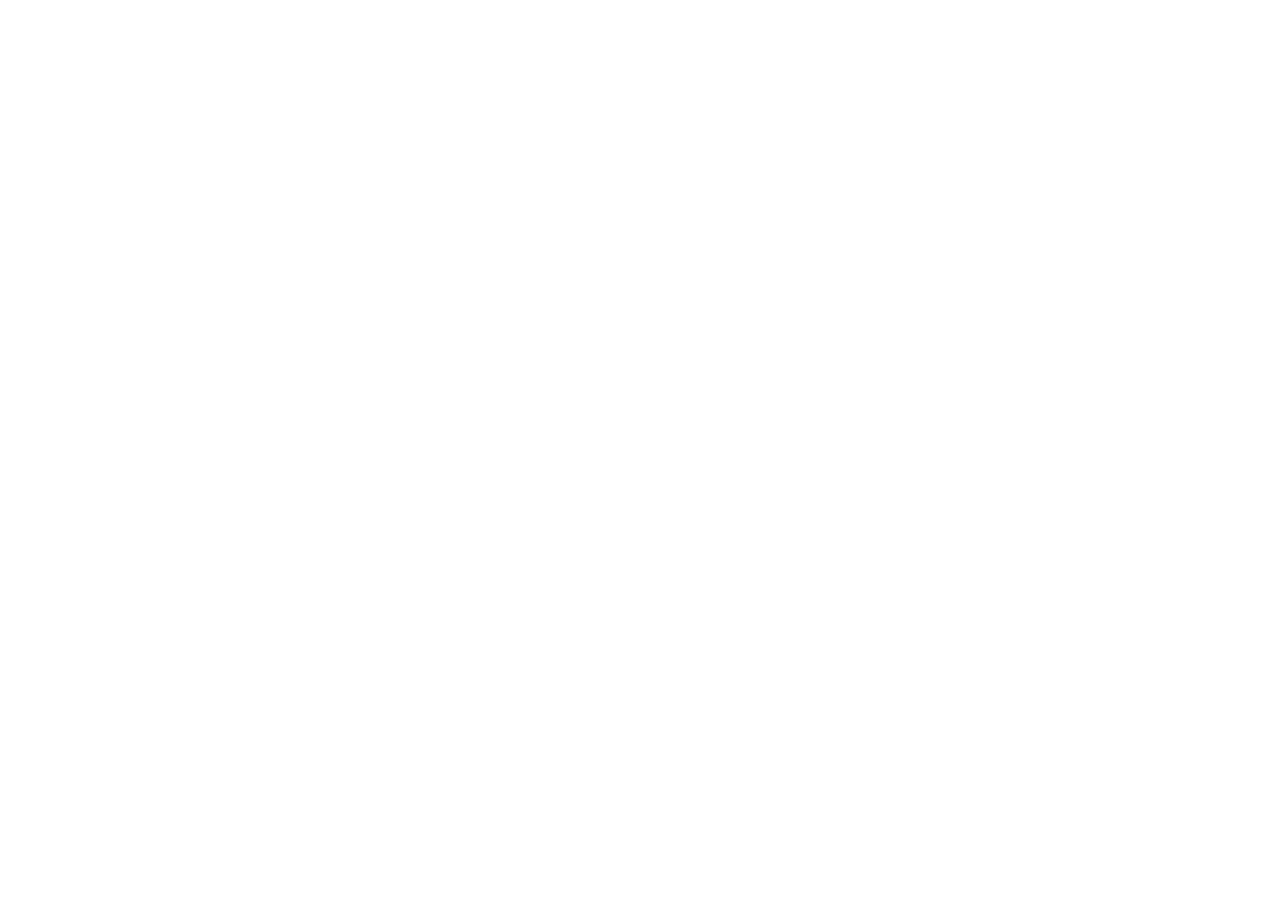
==== index.html @ 0fc43996 "Start:project" ====
<!DOCTYPE html>
<html lang="en">
<head>
    <meta charset="UTF-8">
    <meta name="viewport" content="width=device-width, initial-scale=1.0">
    <title>sign in</title>
    <link rel="stylesheet" href="assets/styles/style.css">
</head>
<body>
    
</body>
</html>
---- assets/styles/style.css ----
* {
    padding: 0;
    margin: 0;
    box-sizing: border-box;
  }
  :root {
    --black: black;
    --stroke: #878787;
    --gray: #ababab;
    --white: white;
    --input-strok: #282828;
  }
  body {
    font-family: "Poppins", sans-serif;
  }
  a {
    text-decoration: none;
  }
  img {
    max-width: 100%;
  }
  .container {
    padding: 0 15px;
    margin: auto;
  }
  @media (min-width: 768px) {
    .container {
      width: 750px;
    }
  }
  @media (min-width: 992px) {
    .container {
      width: 970px;
    }
  }
  @media (min-width: 1200px) {
    .container {
      width: 1170px;
        }}
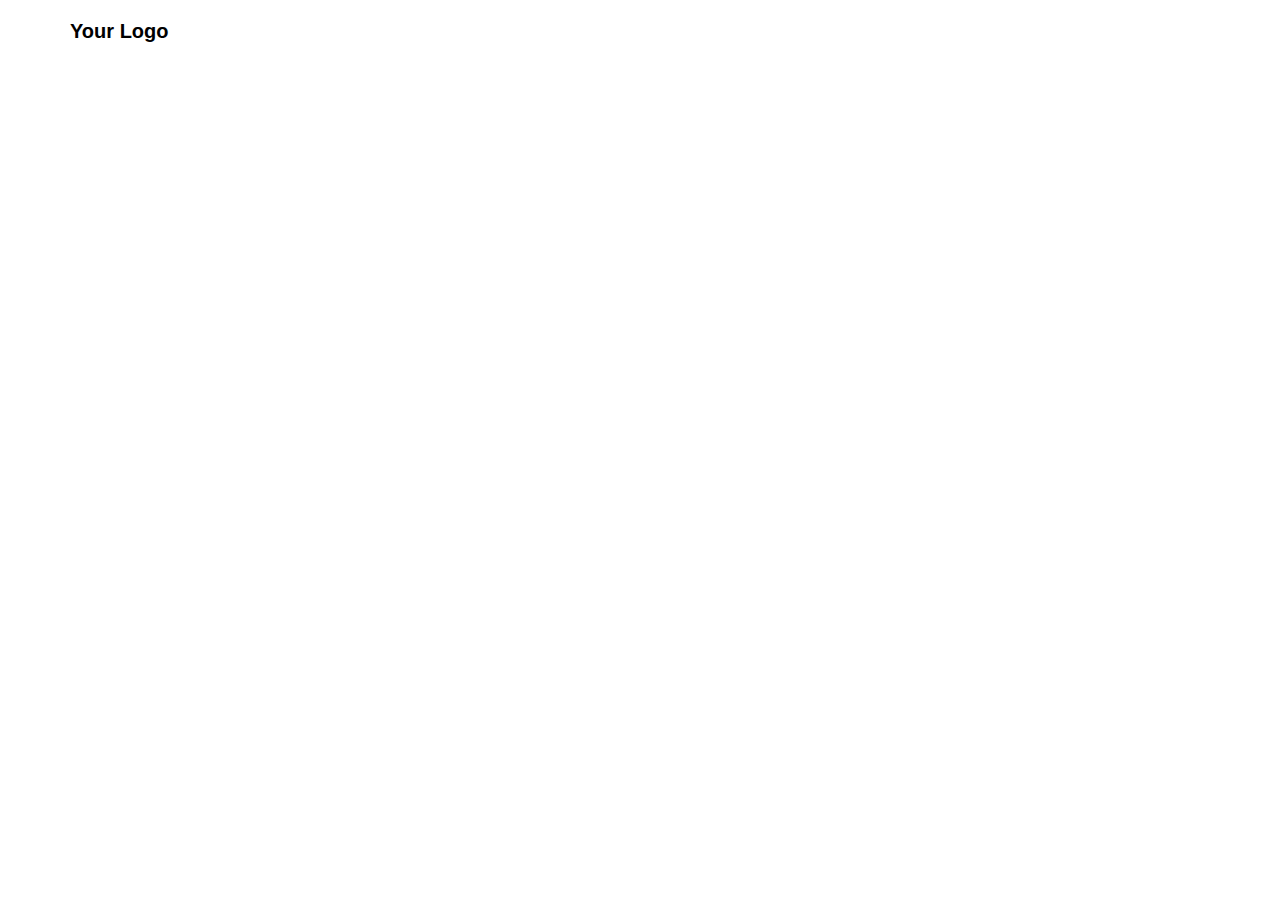
==== commit 019b0834: "Add:Header" ====
--- a/index.html
+++ b/index.html
@@ -7,6 +7,10 @@
     <link rel="stylesheet" href="assets/styles/style.css">
 </head>
 <body>
-    
+     <header>
+    <div class="container">
+      <a href="index.html">Your Logo</a>
+    </div>
+  </header>
 </body>
 </html>--- a/assets/styles/style.css
+++ b/assets/styles/style.css
@@ -36,4 +36,13 @@
   @media (min-width: 1200px) {
     .container {
       width: 1170px;
-        }}+        }}
+
+        header {
+          padding: 20px 0;
+        }
+        header a {
+          font-size: 20px;
+          font-weight: 600;
+          color: var(--black);
+        }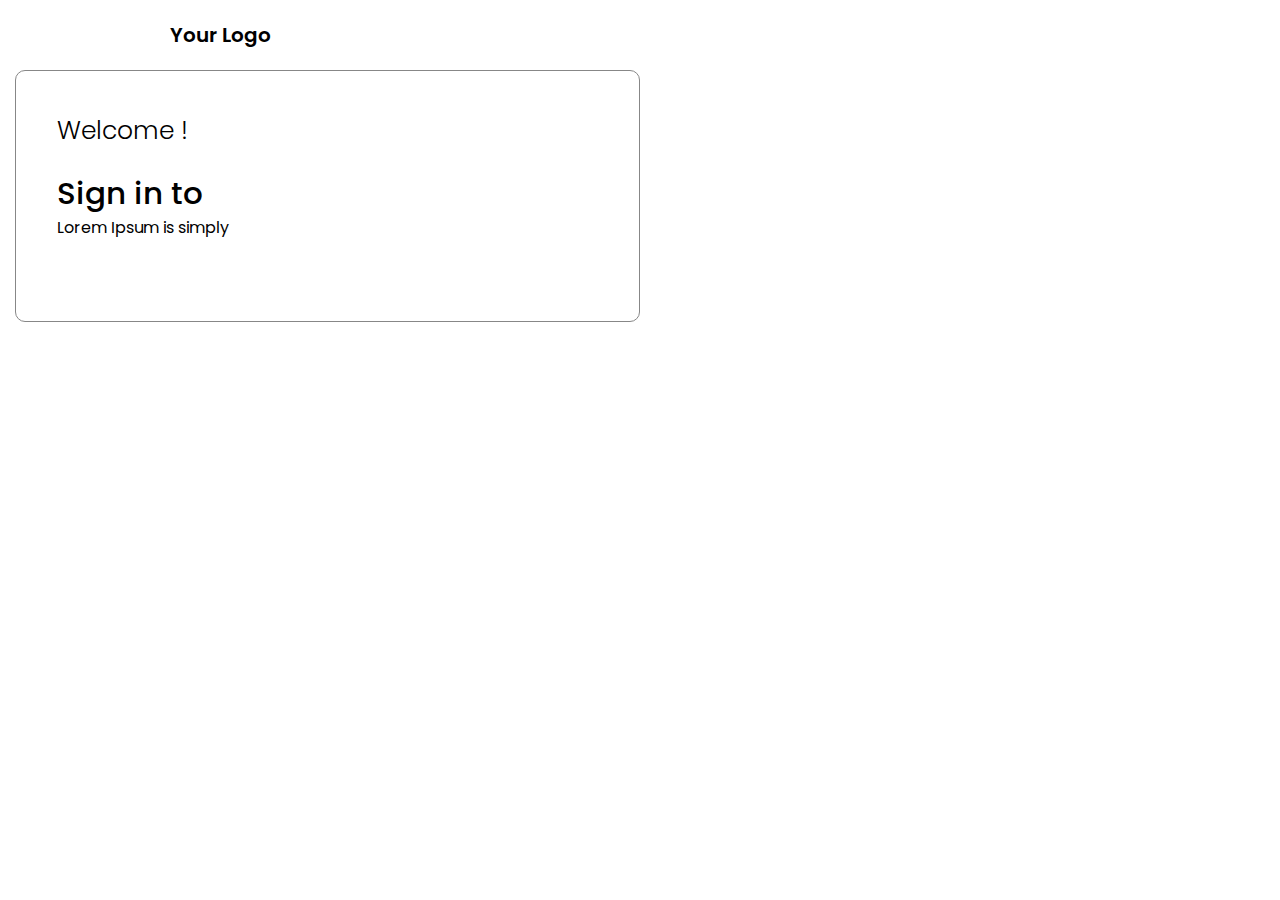
==== commit a52d7c40: "Add:Description" ====
--- a/index.html
+++ b/index.html
@@ -5,6 +5,13 @@
     <meta name="viewport" content="width=device-width, initial-scale=1.0">
     <title>sign in</title>
     <link rel="stylesheet" href="assets/styles/style.css">
+    <link rel="preconnect" href="https://fonts.googleapis.com" />
+    <link rel="preconnect" href="https://fonts.gstatic.com" crossorigin />
+    <link
+      href="https://fonts.googleapis.com/css2?family=Poppins:ital,wght@0,100;0,200;0,300;0,400;0,500;0,600;0,700;0,800;0,900;1,100;1,200;1,300;1,400;1,500;1,600;1,700;1,800;1,900&display=swap"
+      rel="stylesheet"
+    />
+    <link rel="stylesheet" href="assets/styles/main.css" />
 </head>
 <body>
      <header>
@@ -12,5 +19,16 @@
       <a href="index.html">Your Logo</a>
     </div>
   </header>
+  <main>
+    <section>
+  <div class="container">
+    <div class="form">
+        <span class="welcome-message">Welcome !</span>
+            <h1>Sign in to</h1>
+            <p class="desription">Lorem Ipsum is simply</p>
+</div>
+</div>
+</section>
+</main>
 </body>
 </html>--- a/assets/styles/style.css
+++ b/assets/styles/style.css
@@ -33,16 +33,42 @@
       width: 970px;
     }
   }
-  @media (min-width: 1200px) {
-    .container {
-      width: 1170px;
-        }}
-
-        header {
-          padding: 20px 0;
-        }
-        header a {
-          font-size: 20px;
-          font-weight: 600;
-          color: var(--black);
-        }+  @media (max-width: 991px) {
+    section .container {
+      justify-content: center;
+    }}
+    header {
+      padding: 20px 0;
+    }
+    header a {
+      font-size: 20px;
+      font-weight: 600;
+      color: var(--black);
+    }
+    section .container{
+      width: 100%;
+    }
+    section .form {
+      width: 50%;
+      padding: 41px;
+      border: 0.5px solid var(--stroke);
+      border-radius: 10px;
+    }
+    section .welcome-message {
+      display: block;
+      margin-bottom: 20px;
+      font-size: 25px;
+      font-weight: 300;
+      line-height:37.5px;
+    }    
+    section h1{
+      font-weight: 500;
+      font-size: 31px;
+      line-height:46.5px;
+    }
+   .container .form .desription{
+    font-weight: 400;
+    font-size: 16px;
+    line-height: 24px;
+    margin-bottom: 40px;
+   }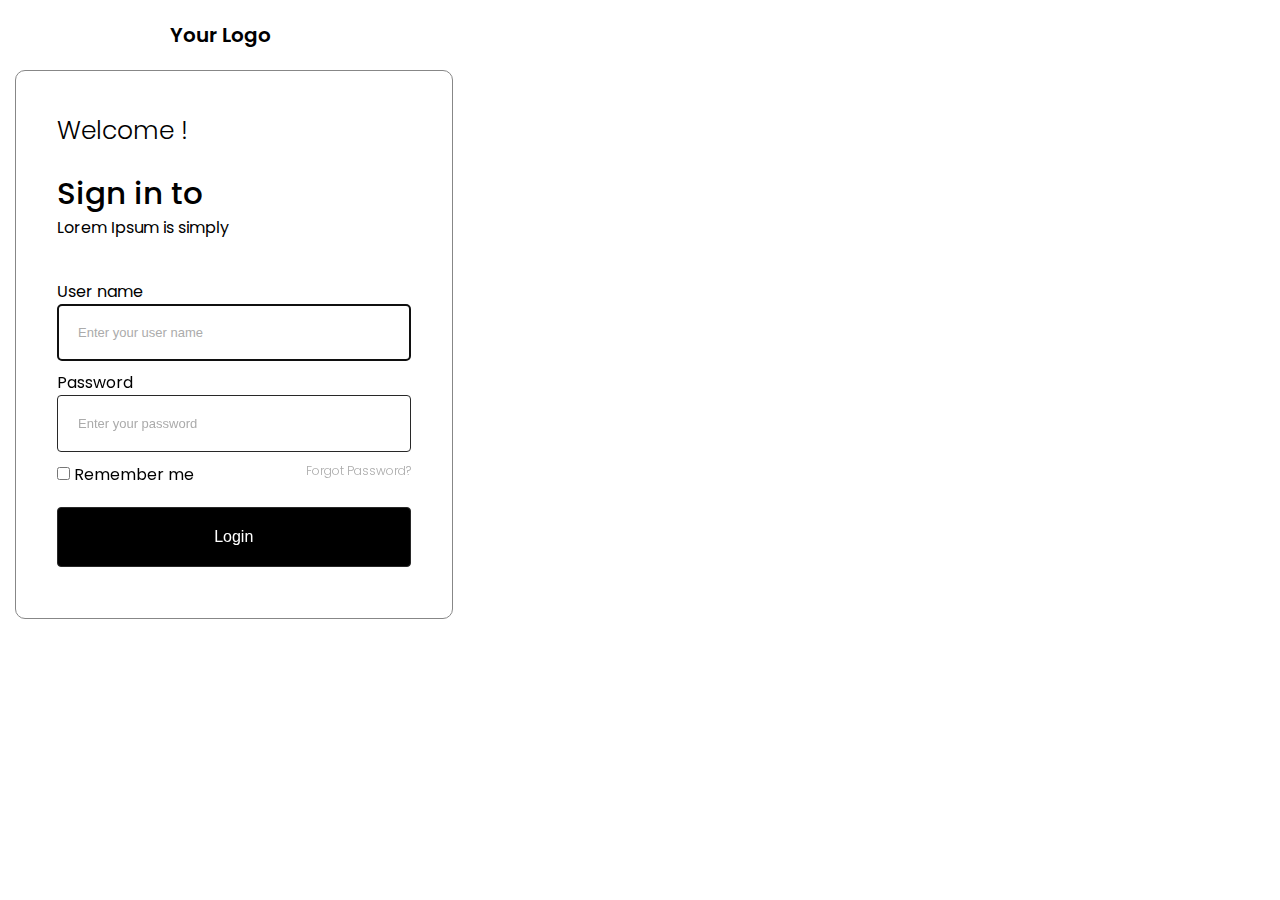
==== commit 30209e37: "Add:Form" ====
--- a/index.html
+++ b/index.html
@@ -26,6 +26,20 @@
         <span class="welcome-message">Welcome !</span>
             <h1>Sign in to</h1>
             <p class="desription">Lorem Ipsum is simply</p>
+            <form method="post">
+              <label for="username">User name</label>
+              <input type="text" id="username" name="username" placeholder="Enter your user name" required autofocus />
+              <label for="password">Password</label>
+              <input type="password" id="password" name="password" placeholder="Enter your password" required />
+              <div class="options">
+                <div>
+                  <input type="checkbox" name="remember-me" id="remember-me" />
+                  <label for="remember-me">Remember me</label>
+                </div>
+                <a href="#" class="forgot-passowrd">Forgot Password?</a>
+              </div>
+              <input type="submit" value="Login" class="submit-btn" />
+            </form>
 </div>
 </div>
 </section>
--- a/assets/styles/style.css
+++ b/assets/styles/style.css
@@ -49,10 +49,16 @@
       width: 100%;
     }
     section .form {
-      width: 50%;
+      width: 35%;
       padding: 41px;
       border: 0.5px solid var(--stroke);
       border-radius: 10px;
+      flex-wrap: wrap;
+    }
+    @media (max-width:992px) {
+      section .form{
+        width: 50%;
+      }
     }
     section .welcome-message {
       display: block;
@@ -71,4 +77,51 @@
     font-size: 16px;
     line-height: 24px;
     margin-bottom: 40px;
+   }
+   section form {
+    width: 100%;
+   }
+   section form label{
+    display: block;
+    font-weight: 400;
+    font-size: 16px;
+    line-height: 24px;
+   }
+   section form input{
+    width: 100%;
+    padding: 20px;
+    margin-bottom: 10px;
+    border: 0.6px solid var(--input-strok);
+    border-radius: 4px;
+   }
+   section form input::placeholder{
+    font-weight:400;
+    font-size: 13px;
+    line-height: 21px;
+    color: var(--gray);
+   }
+   section form .options{
+    display: flex;
+    justify-content:space-between;
+    margin-bottom: 20px;
+   }
+   .options input{
+    display: inline;
+    width: fit-content;
+    margin: 0;
+   }
+   .options label{
+    display: inline;
+   }
+   .options a{
+    font-weight: 300;
+    font-size: 12px;
+    line-height:18px;
+    color: var(--gray);
+   }
+   section form .submit-btn{
+    color: var(--white);
+    background-color: var(--black);
+    font-size: 16px;
+    font-weight: 500;
    }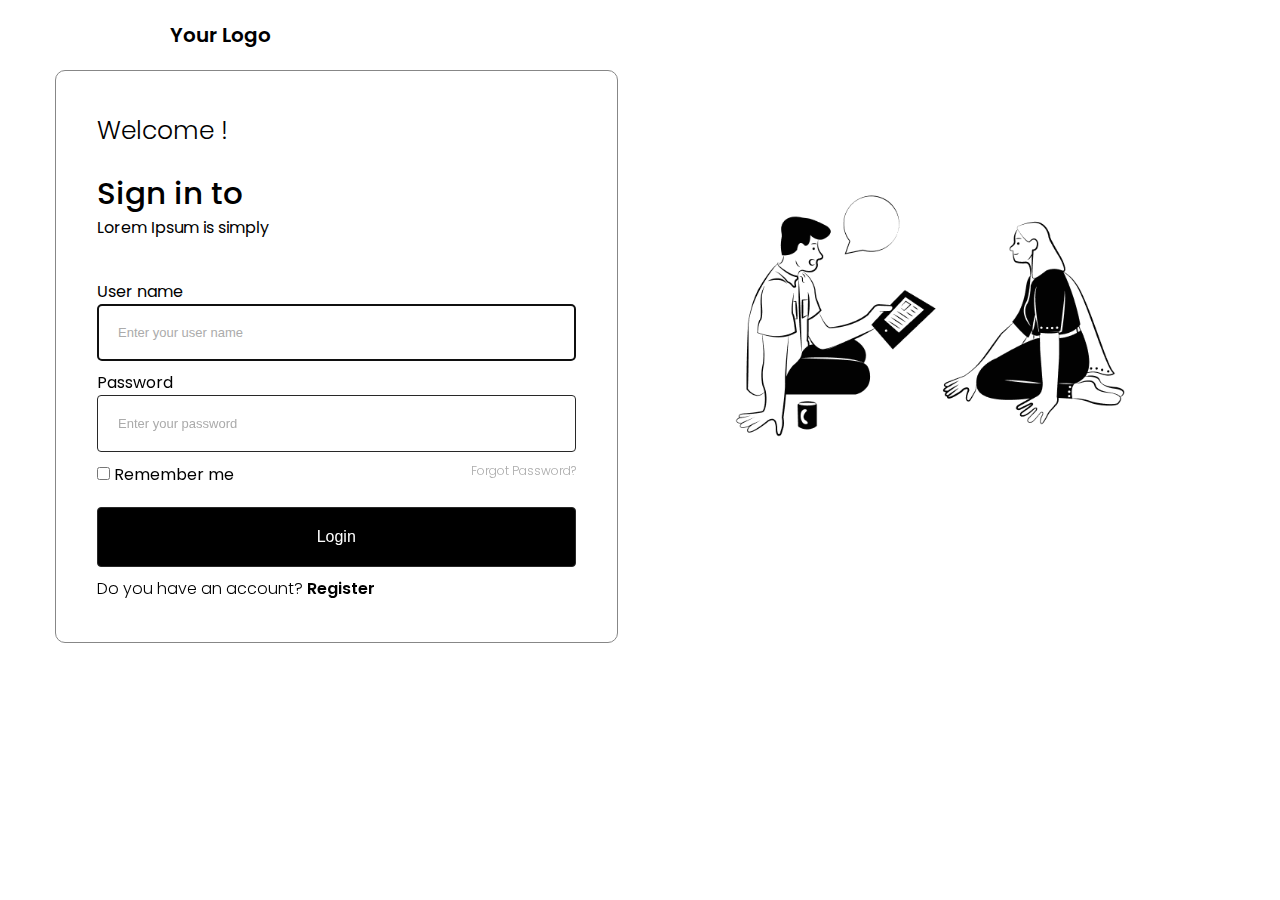
==== commit 74d7aca4: "Add:Small Team" ====
--- a/index.html
+++ b/index.html
@@ -25,7 +25,7 @@
     <div class="form">
         <span class="welcome-message">Welcome !</span>
             <h1>Sign in to</h1>
-            <p class="desription">Lorem Ipsum is simply</p>
+            <p class="description">Lorem Ipsum is simply</p>
             <form method="post">
               <label for="username">User name</label>
               <input type="text" id="username" name="username" placeholder="Enter your user name" required autofocus />
@@ -40,9 +40,13 @@
               </div>
               <input type="submit" value="Login" class="submit-btn" />
             </form>
-</div>
-</div>
-</section>
-</main>
-</body>
-</html>+            <p class="have-an-accout">Do you have an account? <a href="signup.html">Register</a></p>
+    </div>
+    <div class="image">
+      <img src="assets/images/photo.png" alt="small team" />
+    </div>
+    </div>
+    </section>
+    </main>
+    </body>
+    </html>--- a/assets/styles/style.css
+++ b/assets/styles/style.css
@@ -47,18 +47,14 @@
     }
     section .container{
       width: 100%;
+      display: flex;
     }
     section .form {
-      width: 35%;
+      width: 45%;
       padding: 41px;
       border: 0.5px solid var(--stroke);
       border-radius: 10px;
-      flex-wrap: wrap;
-    }
-    @media (max-width:992px) {
-      section .form{
-        width: 50%;
-      }
+      margin-left: 40px;
     }
     section .welcome-message {
       display: block;
@@ -72,7 +68,7 @@
       font-size: 31px;
       line-height:46.5px;
     }
-   .container .form .desription{
+   .container .form .description{
     font-weight: 400;
     font-size: 16px;
     line-height: 24px;
@@ -124,4 +120,23 @@
     background-color: var(--black);
     font-size: 16px;
     font-weight: 500;
-   }+   }
+   section .form .have-an-accout{
+    font-weight:300;
+    font-size: 16px;
+    line-height: 24px;
+   }
+   section .form .have-an-accout a{
+    font-weight: 600;
+    font-size: 16px;
+    line-height: 24px;
+    color:var(--black);
+   }
+   section .image {
+    width: 50%;
+  }
+  @media (max-width: 991px) {
+    section .image {
+      display: none;
+    }
+  }